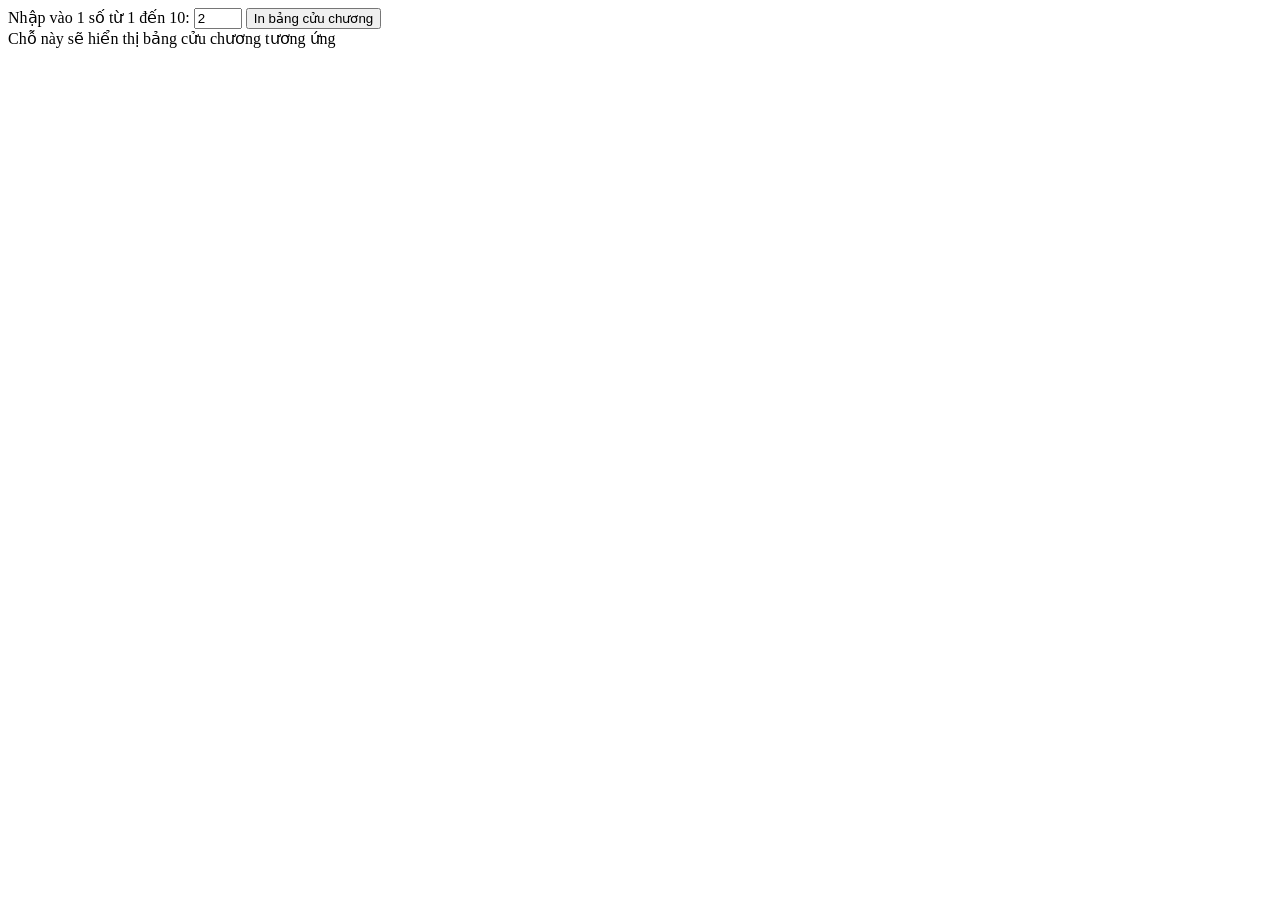
==== html/bang-cuu-chuong.html @ 158fe7f4 "tamdeptrai" ====
<!DOCTYPE html>
<html lang = "vi">
	<head>
		<title>Bảng cửu chương</title>
		<meta charset = "utf-8">
		
	</head>
	<body>
		<div class = "container">
            <form>
                <label>Nhập vào 1 số từ 1 đến 10:</label>
                <input type = "number" name = "txtSo" id = "txtSo" placeholder="Nhập vào 1 số" min = "1" max = "10" value = "2">
                <input type = "button" id = "btnPrint" value = "In bảng cửu chương" onclick="printBCC(document.getElementById('txtSo').value)">
            </form>
			<div id = "result">
                Chỗ này sẽ hiển thị bảng cửu chương tương ứng
            </div>
            
		</div>
        <script src = "../js/lib.js"></script>
	</body>
</html>
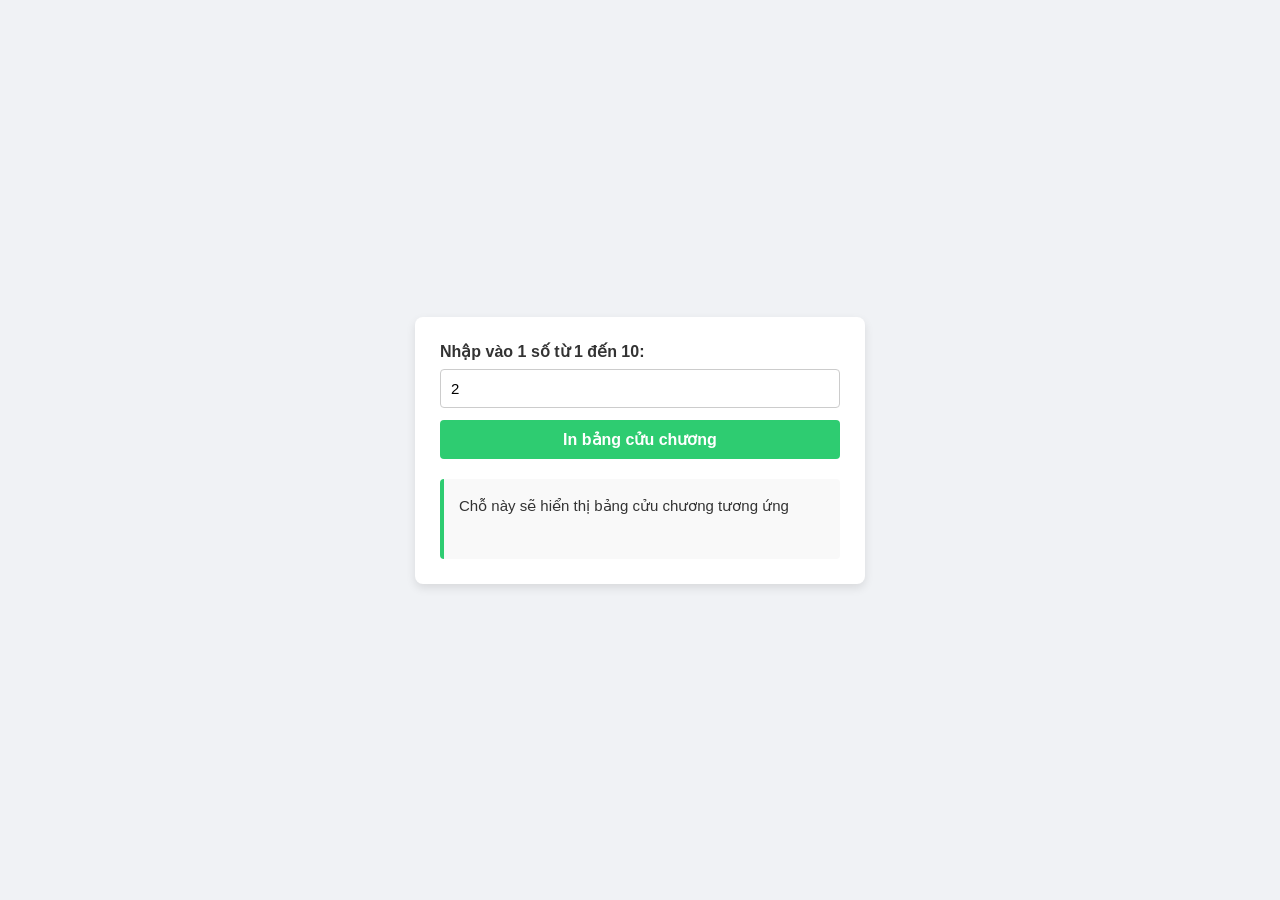
==== commit 4a390f20: "update" ====
--- a/html/bang-cuu-chuong.html
+++ b/html/bang-cuu-chuong.html
@@ -3,7 +3,7 @@
 	<head>
 		<title>Bảng cửu chương</title>
 		<meta charset = "utf-8">
-		
+		<link rel="stylesheet" href="../css/style-bcc.css">
 	</head>
 	<body>
 		<div class = "container">
--- a/css/style-bcc.css
+++ b/css/style-bcc.css
@@ -0,0 +1,66 @@
+body {
+    font-family: Arial, sans-serif;
+    background-color: #f0f2f5;
+    color: #333;
+    display: flex;
+    justify-content: center;
+    align-items: center;
+    min-height: 100vh;
+    margin: 0;
+}
+
+.container {
+    background-color: #ffffff;
+    padding: 25px;
+    border-radius: 8px;
+    box-shadow: 0 4px 10px rgba(0, 0, 0, 0.1);
+    width: 100%;
+    max-width: 400px;
+}
+
+form {
+    display: block;
+    margin-bottom: 20px;
+}
+
+label {
+    display: block;
+    font-weight: bold;
+    margin-bottom: 8px;
+}
+
+input[type="number"] {
+    width: 100%;
+    padding: 10px;
+    margin-bottom: 12px;
+    border: 1px solid #ccc;
+    border-radius: 4px;
+    box-sizing: border-box;
+    font-size: 15px;
+}
+
+input[type="button"] {
+    width: 100%;
+    background-color: #2ecc71;
+    color: white;
+    padding: 10px;
+    border: none;
+    border-radius: 4px;
+    font-size: 16px;
+    font-weight: bold;
+    cursor: pointer;
+}
+
+input[type="button"]:hover {
+    background-color: #27ae60;
+}
+
+#result {
+    padding: 15px;
+    background-color: #f9f9f9;
+    border-left: 4px solid #2ecc71;
+    border-radius: 4px;
+    font-size: 15px;
+    line-height: 1.6;
+    min-height: 50px;
+}
